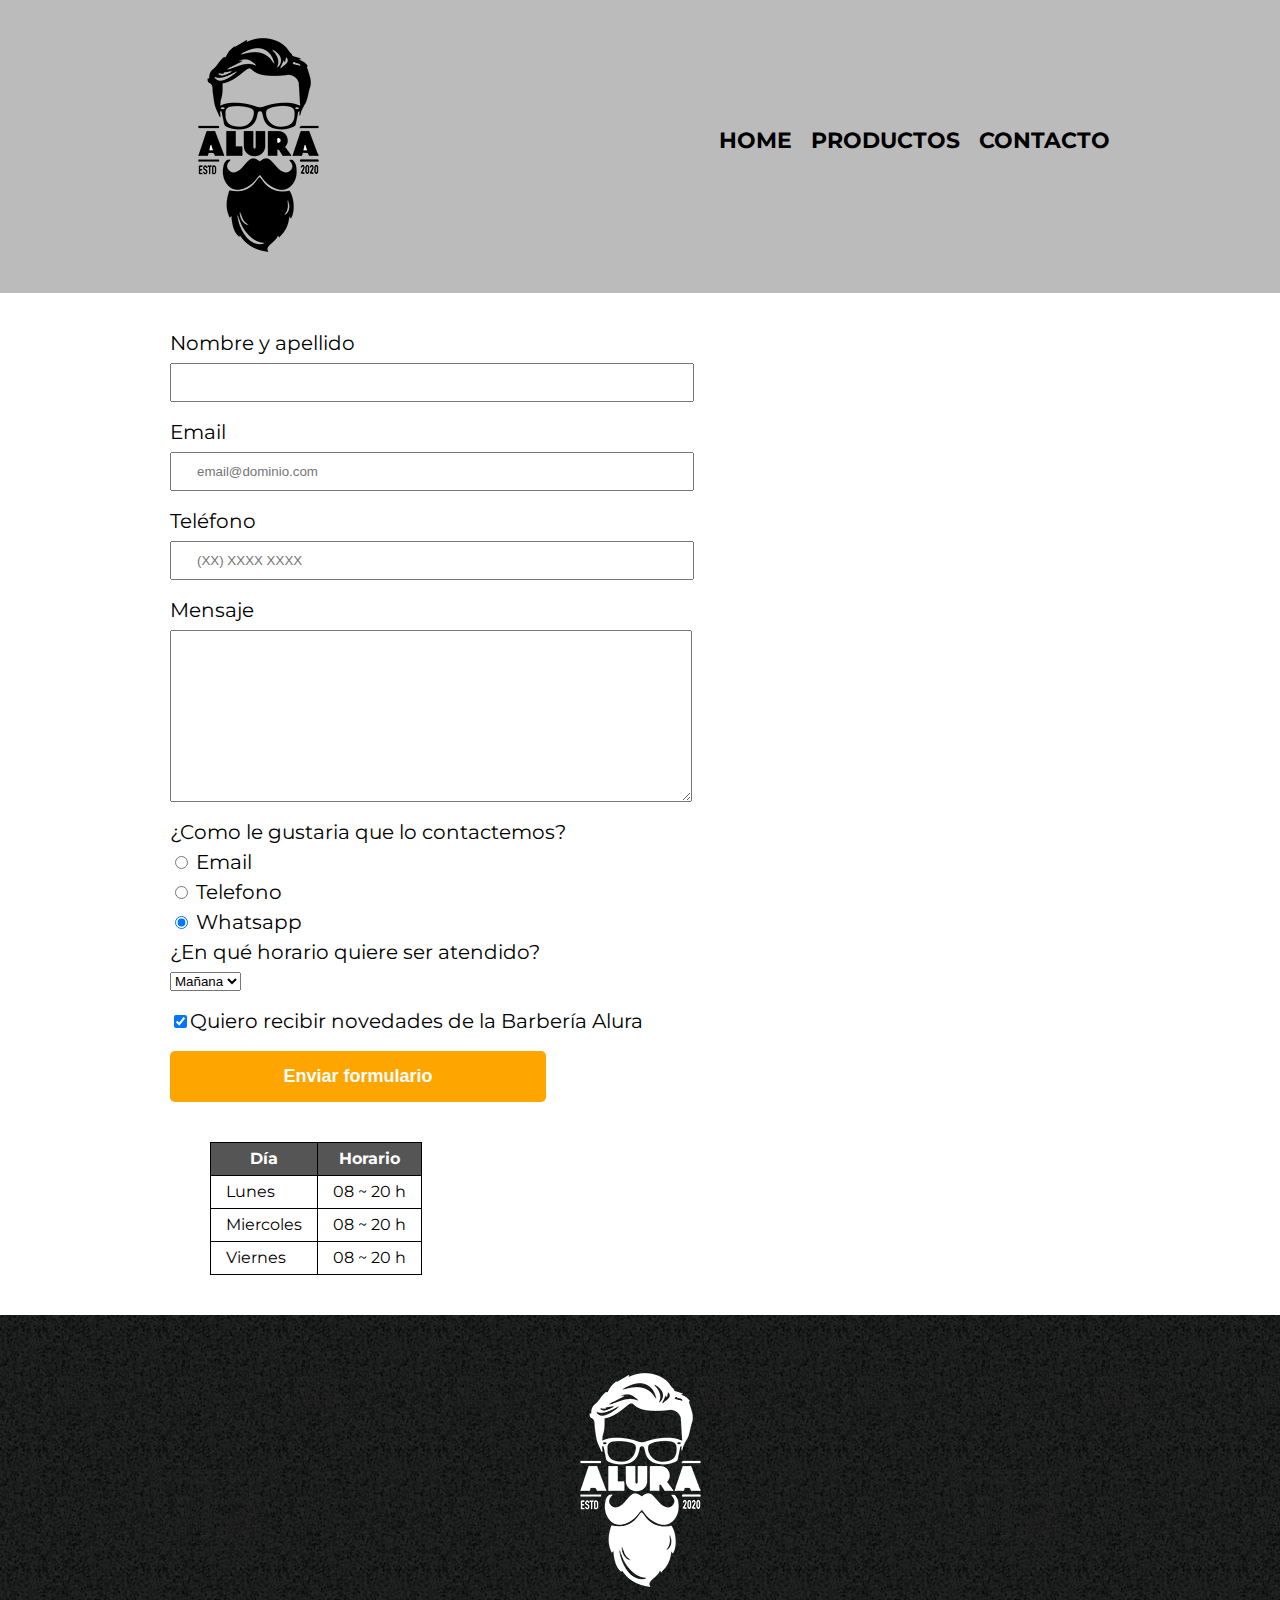
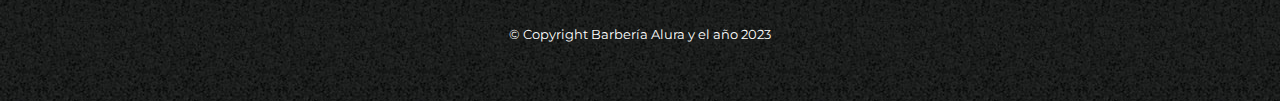
==== contacto.html @ c397d737 "first commit" ====
<!DOCTYPE html>

<html>
    <head>
        <meta charset="utf-8">
        <meta name="viewport" content="width=device-width">
        <title>Contacto - Barberia Alura</title>
        <link rel="stylesheet" href="./css/reset.css">
        <link rel="stylesheet" href="./css/style.css">
        <!--fuente Montserrat-->
        <link href="https://fonts.googleapis.com/css2?family=Montserrat:wght@300&display=swap" rel="stylesheet">
    </head>


    <body>
        <header>
            <div class="caja">
                <h1><img src="./imagenes/logo.png" alt="logo"></h1>
                <nav>
                    <li><a href="./index.html">Home</a></li>
                    <li><a href="./productos.html">Productos</a></li>
                    <li><a href="./contacto.html">Contacto</a></li>
                </nav>
            </div>
        </header>
        <main class="formulario">
            <form >
                <label for="nombreapellido">Nombre y apellido</label>
                <input type="text" id="nombreapellido" class="input-padron" required>

                <label for="email">Email</label>
                <input type="email" id="email"class="input-padron" required placeholder="email@dominio.com">

                <label for="tel">Teléfono</label>
                <input type="tel" id="tel"class="input-padron" required placeholder="(XX) XXXX XXXX">


                <label for="mensaje">Mensaje</label>
                <textarea name="mensaje" id="mensaje" cols="70" rows="10"class="input-padron"></textarea>

                <fieldset>
                    <legend>¿Como le gustaria que lo contactemos?</legend>
                    <label for="radio-email"><input type="radio" name= "contacto" value="email" id="radio-email">
                    Email</label>

                    <label for="radio-tel"><input type="radio" name= "contacto" value="Telefono" id="radio-tel">
                    Telefono</label>

                    <label for="radio-whatsapp"><input type="radio" name= "contacto" value="Whatsapp" id="radio-whatsapp" checked>
                    Whatsapp</label>
                </fieldset> 

                <fieldset>
                    <legend>¿En qué horario quiere ser atendido?</legend>
                    <select name="horario" id="horario">
                        <option value="Mañana" >Mañana</option>
                        <option value="Tarde">Tarde</option>
                        <option value="Noche">Noche</option>
                    </select>
                </fieldset>

                <label class="checkbox" ><input type="checkbox" checked>Quiero recibir novedades de la Barbería Alura</label>

                <input type="submit" value="Enviar formulario" class="enviar">
            </form>

            <!--construccion de TABLA-->

            <table>
                <thead>
                    <tr>
                        <th>Día</th>
                        <th>Horario</th>
                    </tr>
                </thead> 
                
                <tbody>
                    <tr>
                        <td>Lunes</td>
                        <td>08 ~ 20 h</td>
                    </tr>
                    <tr>
                        <td>Miercoles</td>
                        <td>08 ~ 20 h</td>
                    </tr>
                    <tr>
                        <td>Viernes</td>
                        <td>08 ~ 20 h</td>
                        </tr>
                </tbody>
            </table>
        </main>

        <footer >
            <img src="./imagenes/logo-blanco.png" alt="logo-blanco">
            <p class="copyright"> &copy Copyright Barbería Alura y el año 2023</p>
        
        </footer>
        
    </body>
   
</html>
---- css/style.css ----
body{
    font-family: 'Montserrat', sans-serif;
}
header{
    background-color: #bbbbbb;
    padding: 20px 0px;
    
}

.caja{
    width: 940px;
    position: relative;
    margin: 0 auto;
}
nav{
    position: absolute;
    top: 110px;
    right: 0px;

}

nav li{
    display: inline;
    margin: 0 0 0 15px;

}

nav a{
    text-transform: uppercase; /*cambiar a mayusculas*/
    color: #000000;
    font-weight: bold;
    font-size: 22px;
    text-decoration: none;
}
nav a:hover{
    color:#c78c19;
    text-decoration: underline;
}
.productos{
    width: 970px;
    margin:0 auto;
    padding: 50px;
}
.productos li{
    display: inline-block;
    text-align: center;
    width: 30%;
    vertical-align: top;
    margin: 0 1.5%;
    padding: 30px 20px;
    box-sizing: border-box; /** indica que el padding se aplicara dentro de un tamaño de caja*/
    border: 2px solid #000000;
    /*border-color: #000000;
    border-width: 2px;
    border-style: solid;*/
    border-radius: 10px;
}
.productos li:hover{
    border-color: #c78c19;
    font-size: 33px;
    
}

.productos li:hover h2{
    font-size: 33px;
}
.productos li:active{
    border-color: #088c19;
}


.productos h2{
    font-size: 30px;
    font-weight: bold;
}
.producto-descripcion{
    font-size: 18px;
}

.producto-precio{
    font-size: 20px;
    font-weight: bold;
    margin-top: 10px;
}

footer{
    text-align: center;
    background: url(../imagenes/bg.jpg);
    padding: 40px;
    
}
.copyright{
    color: #ffffff;
    font-size: 13px;
    margin: 20px;
}
/*-----------------------CSS para contacto------------------------*/
.formulario{
    width: 940px;
    margin: 0 auto;
}
form{
    margin:40px 0;
}
form label, form legend{
    display: block;
    font-size: 20px;
    margin:0 0 10px;
}
.input-padron{
    display: block;
    margin: 0 0 20px;
    padding: 10px 25px;
    width: 50%;
}
.checkbox{
    margin: 20px 0;
}
.enviar{
    width: 40%;
    padding: 15px 0;
    font-size: 18px;
    font-weight: bold;
    color:white;
    background:#ffa500;
    border:none;
    border-radius: 5px;
    transition: 1s all;
    cursor: pointer;
}

.enviar:hover{
    background: #ff8c00;
    transform: scale(1.2);
    /*transform: rotate(70deg); si queremos que ambar se apliquen, deben colocarse en la misma linea*/
}

table{
    margin: 40px 40px;
   
}
thead{
    background: #555555;
    color: #ffffff;
    font-weight: bold;
}

td, th{
    border: 1px solid #000000;
    padding: 8px 15px;
}
/*CSS PARA HOME*/

.banner{
    width: 100%;
}
.principal{
    padding: 3em 0;
    background: #FEFEFE;
    width: 940px;
    margin: 0 auto;

}

.titulo-principal{
    text-align: center;
    font-size: 2em;
    margin: 0 0 1em;
    clear: left; /*para decirle que float no aplique a esto*/
}

/*pseudo elementos*/
.titulo-principal::first-letter{
    font-weight: bold;
}


.principal p{
    margin: 0 0 1em;
}

.principal strong{
    font-weight: bold;
}
.principal em{
    font-style: italic;
}

.utensilios{
    width:120px;
    float:left;
    margin: 0 20px 20px 0;
}
/*3em = 3 veces el tamaño de la fuente*/
.mapa{
    padding: 3em 0;
    background: linear-gradient( #FEFEFE, #888888);
}
.mapa p{
    margin: 0 0 2em;
    text-align: center;
}

.mapa-contenido{
    width: 940px ;
    margin: 0 auto;

}

.diferenciales{
    padding: 3em 0;
    background: #888888;
}
.contenido-diferenciales{
    width:640px;
    margin: 0 auto;
   
}

.lista-diferenciales{
    width: 40%;
    display: inline-block;
    vertical-align: top;

}
.items{
    line-height: 1.5;
}
.items::before{
    content: "🟂";
}
/*pseudo clases*/
.items:first-child{
    font-weight: bold;
}

.imagen-diferenciales{
    width: 60%;
    transition: 400ms;
    box-shadow: 10px 10px 30px #000000;
}

.imagen-diferenciales:hover{
    opacity: 0.3;

}
.video{
    width:560px;
    margin: 1em auto;
}

/*Haciendolo responsivo*/
@media screen and (max-width:1024px) {
    .caja{
        width:750px;
    }

    .principal, .mapa-contenido, .contenido-diferenciales, .video, .productos,.formulario{
        width: auto;
    }
    .principal, .mapa p, .contenido-diferenciales,.formulario{
        padding:0 1em;
    }
    .productos li{
        width: auto;
        margin: 3%;
    }

}
@media screen and (max-width:768px) {
    .caja{
        width: auto;
    }
    h1 {
        text-align: center;
    }
    nav{
        text-align: center;
        position:static;
    }
    
    .lista-diferenciales,.imagen-diferenciales{
        width: 100%;
        margin: 10px auto;   
    }
    .productos li{
        display: block;
    }
}
   
@media screen and (max-width:480px){
    .productos{
        padding:0 1em;
    }
    .productos li{
        margin: 1.5% ;
    }
    .formulario{
        text-align: center;
    }
    form label, form legend{
        margin: 5px 0 10px;
    }
    .input-padron{
        margin: 0 auto;
    }
    .enviar{
        font-size: 14px;
    }
    table {
        margin: 40px auto;
    }

    
    
}
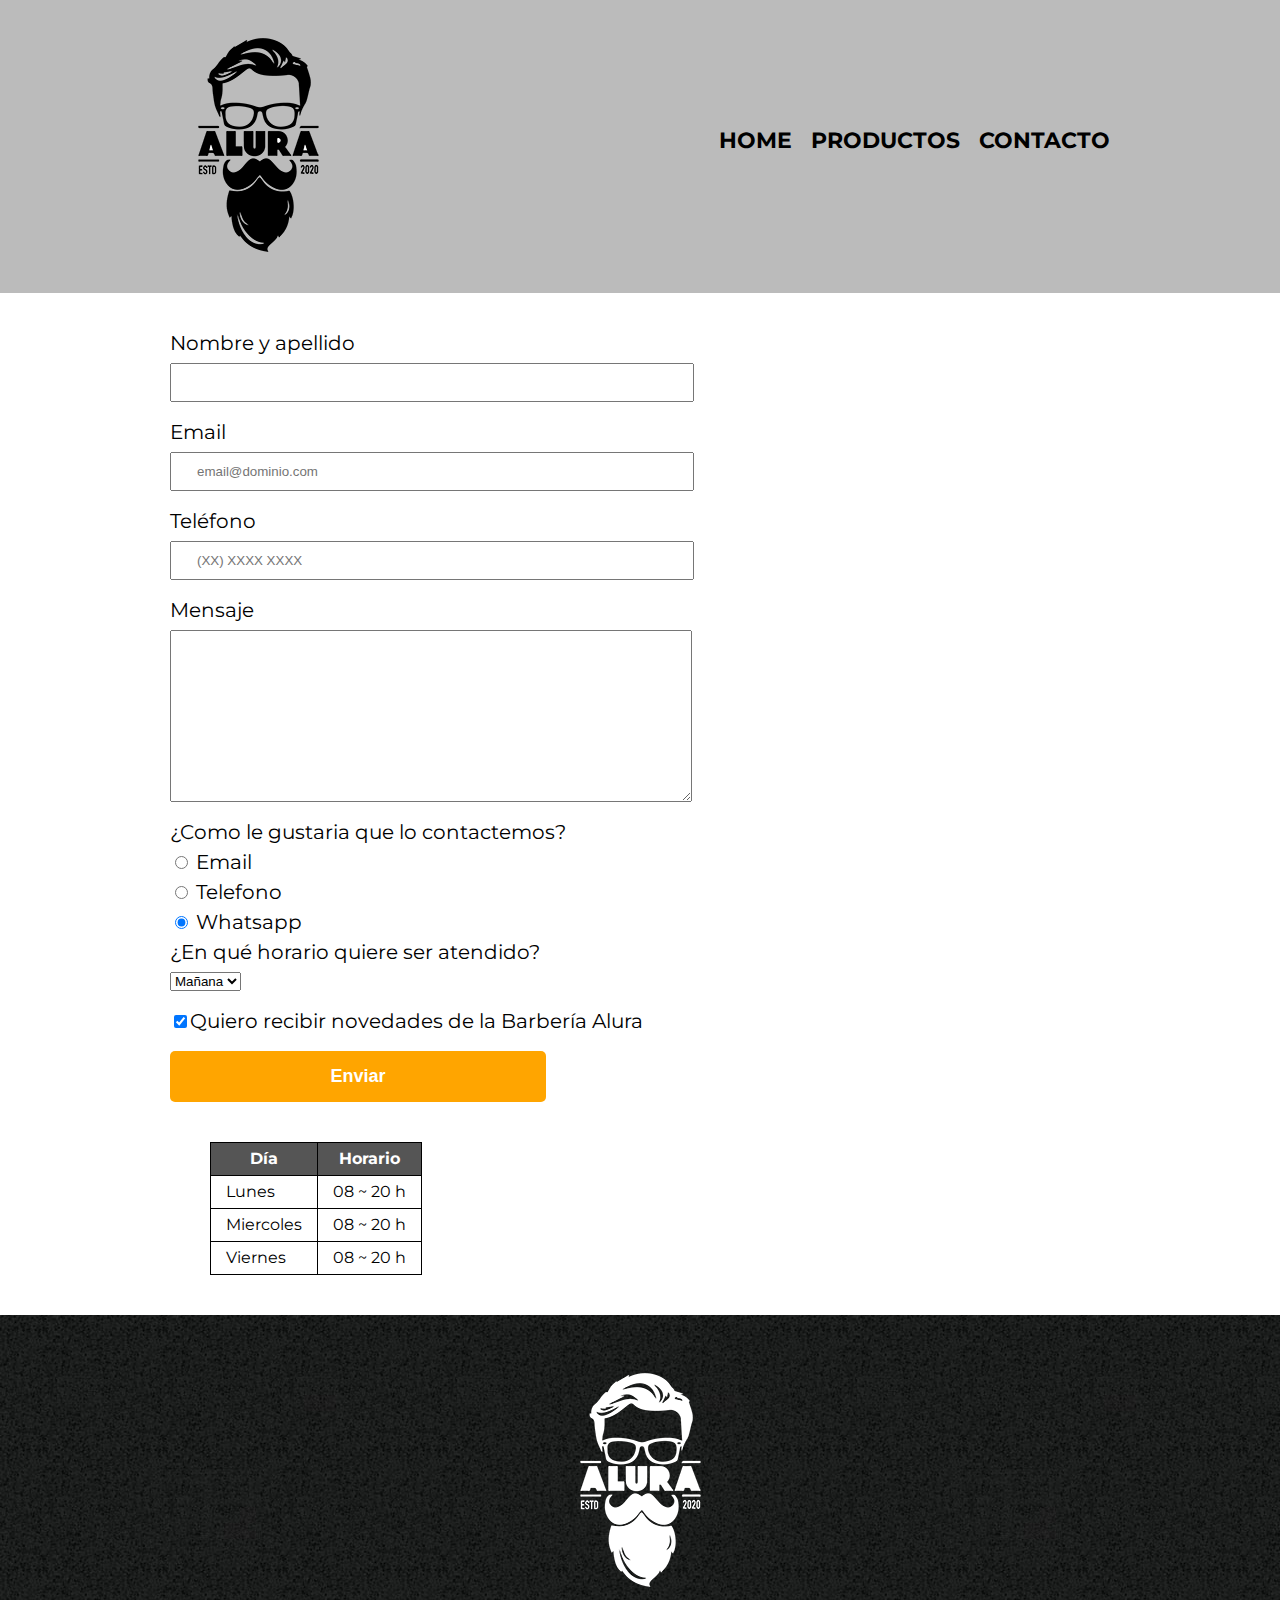
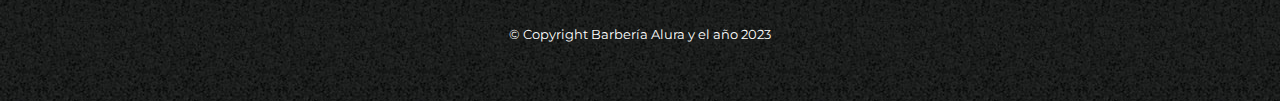
==== commit 36808bad: "Update-button.html" ====
--- a/contacto.html
+++ b/contacto.html
@@ -61,7 +61,7 @@
 
                 <label class="checkbox" ><input type="checkbox" checked>Quiero recibir novedades de la Barbería Alura</label>
 
-                <input type="submit" value="Enviar formulario" class="enviar">
+                <input type="submit" value="Enviar" class="enviar">
             </form>
 
             <!--construccion de TABLA-->
@@ -99,4 +99,4 @@
         
     </body>
    
-</html>+</html>
